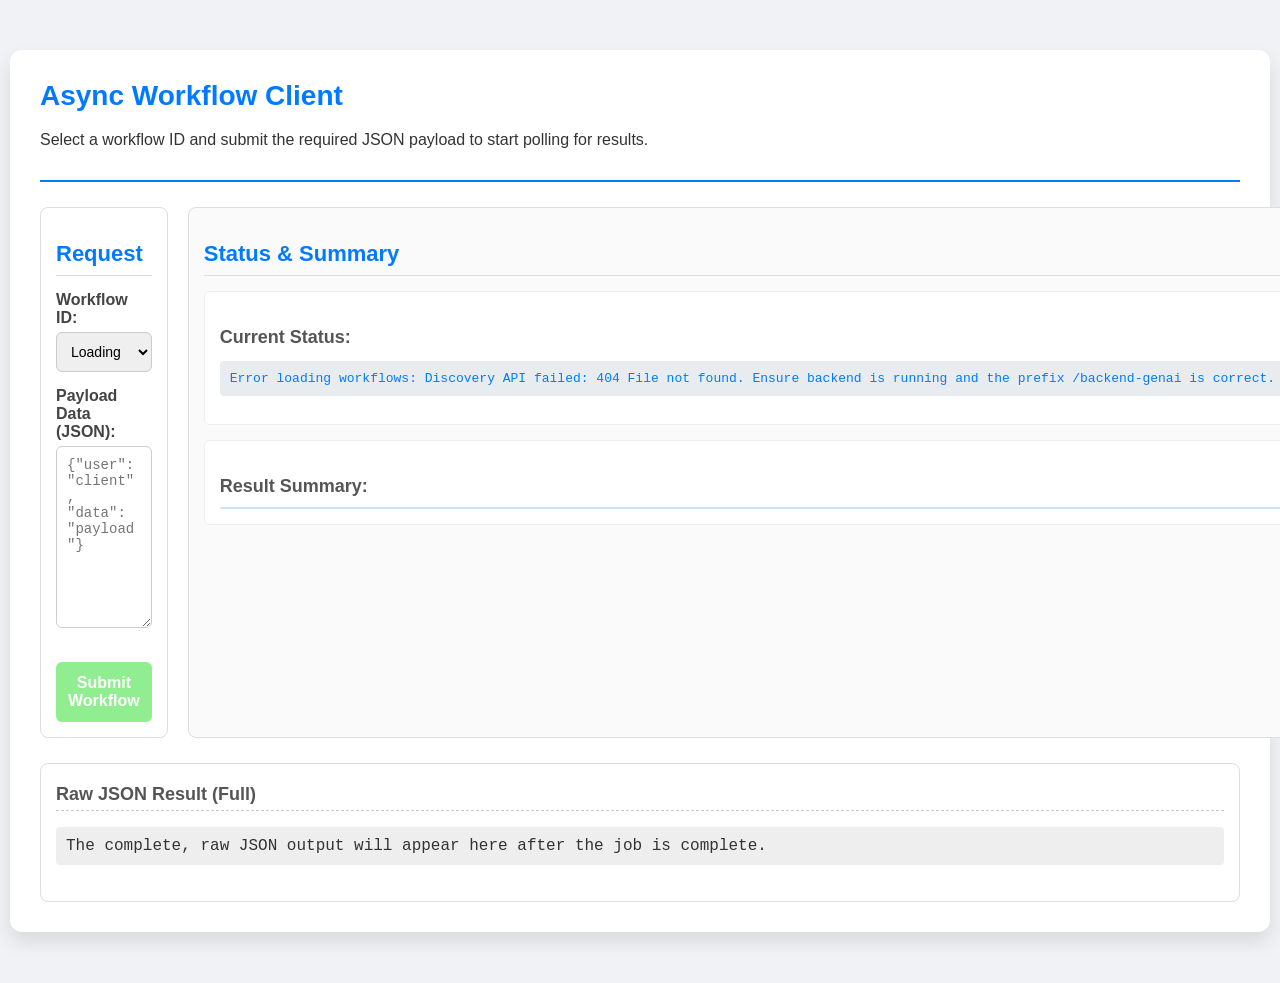
==== src/main/resources/static/index.html @ c816e57d "sample ui added" ====
<!DOCTYPE html>
<html lang="en">

<head>
    <meta charset="UTF-8">
    <title>Workflow Submission Client</title>
    <link rel="stylesheet" href="styles.css">
</head>

<body>

    <div class="container">
        <header>
            <h1>Async Workflow Client</h1>
            <p>Select a workflow ID and submit the required JSON payload to start polling for results.</p>
        </header>

        <div class="main-layout">

            <div class="request-column">
                <h2>Request</h2>
                <section class="form-group">
                    <label for="workflowIdSelect">Workflow ID:</label>
                    <select id="workflowIdSelect" class="input-field">
                        <option value="">Loading Workflows...</option>
                    </select>
                </section>

                <section class="form-group">
                    <label for="postDataInput">Payload Data (JSON):</label>
                    <textarea id="postDataInput" class="input-field" placeholder='{"user": "client", "data": "payload"}'
                        rows="10"></textarea>
                </section>

                <button id="submitBtn" class="primary-btn" disabled>Submit Workflow</button>
            </div>
            <div class="response-column">
                <h2>Status & Summary</h2>

                <div class="status-section">
                    <h3 class="section-title">Current Status:</h3>
                    <pre id="statusMessage" class="status-output">Awaiting workflows list...</pre>
                </div>

                <div class="result-section">
                    <h3 class="section-title">Result Summary:</h3>

                    <ul id="resultSummary" class="result-summary-list">
                    </ul>
                </div>
            </div>
        </div>
        <div class="full-result-footer">
            <h3 class="section-title">Raw JSON Result (Full)</h3>
            <pre id="fullResultContainer"
                class="result-output">The complete, raw JSON output will appear here after the job is complete.</pre>
        </div>
    </div>

    <script src="app.js"></script>
</body>

</html>
---- src/main/resources/static/styles.css ----
body {
    font-family: 'Segoe UI', Tahoma, Geneva, Verdana, sans-serif;
    margin: 0;
    padding: 0;
    background-color: #f0f2f5;
    color: #333;
}

.container {
    max-width: 1200px;
    margin: 50px auto;
    padding: 30px;
    background: #fff;
    border-radius: 12px;
    box-shadow: 0 10px 20px rgba(0, 0, 0, 0.1);
}

header {
    border-bottom: 2px solid #007bff;
    padding-bottom: 15px;
    margin-bottom: 25px;
}

h1 {
    color: #007bff;
    font-size: 28px;
    margin-top: 0;
}

h2 {
    font-size: 22px;
    color: #007bff;
    margin-bottom: 15px;
    border-bottom: 1px solid #ddd;
    padding-bottom: 8px;
}

h3 {
    font-size: 18px;
    color: #555;
    margin-top: 20px;
    margin-bottom: 10px;
}

/* --- TWO COLUMN LAYOUT STYLES --- */

.main-layout {
    display: flex;
    gap: 20px;
    margin-bottom: 25px;
    /* Add margin above the new footer */
}

.request-column,
.response-column {
    flex: 1;
    padding: 15px;
    border: 1px solid #ddd;
    border-radius: 8px;
    background-color: #fafafa;
}

.request-column {
    background-color: #ffffff;
}

/* --- FULL RESULT FOOTER STYLES --- */
.full-result-footer {
    padding: 20px 15px;
    border: 1px solid #ddd;
    border-radius: 8px;
    background-color: #ffffff;
}

/* The H3 title needs to be adjusted for the footer look */
.full-result-footer .section-title {
    margin-top: 0;
    margin-bottom: 10px;
    border-bottom: 1px dashed #ccc;
    padding-bottom: 5px;
}


/* Media query for smaller screens (makes it single column) */
@media (max-width: 900px) {
    .main-layout {
        flex-direction: column;
    }
}

/* --- FORM AND INPUT STYLES (No Change) --- */
.form-group {
    margin-bottom: 15px;
}

label {
    display: block;
    font-weight: 600;
    margin-bottom: 5px;
    color: #444;
}

.input-field {
    width: 100%;
    padding: 10px;
    border: 1px solid #ccc;
    border-radius: 6px;
    box-sizing: border-box;
    font-size: 14px;
}

textarea.input-field {
    resize: vertical;
}

.primary-btn {
    width: 100%;
    padding: 12px;
    background-color: #28a745;
    color: white;
    border: none;
    border-radius: 6px;
    cursor: pointer;
    font-size: 16px;
    font-weight: bold;
    margin-top: 15px;
    transition: background-color 0.3s;
}

.primary-btn:hover:not(:disabled) {
    background-color: #1e7e34;
}

.primary-btn:disabled {
    background-color: #90ee90;
    cursor: not-allowed;
}

/* --- STATUS AND RESULT STYLES --- */

.status-section,
.result-section {
    margin-top: 15px;
    padding: 15px;
    border: 1px solid #eee;
    border-radius: 6px;
    background-color: #ffffff;
}

.result-section {
    padding-bottom: 0;
    /* Tighten up the padding for the summary list */
}

.status-output {
    background-color: #e9ecef;
    color: #007bff;
    padding: 10px;
    border-radius: 4px;
    font-weight: 500;
}

/* This class now only applies to the new footer output element */
.result-output {
    background-color: #eee;
    padding: 10px;
    border-radius: 4px;
    white-space: pre-wrap;
    word-break: break-all;
    max-height: 400px;
    /* Give more height to the full result view */
    overflow-y: auto;
    font-family: Consolas, monospace;
    /* Monospace font for code readability */
}

/* --- RESULT SUMMARY LIST STYLES (No Change) --- */

.result-summary-list {
    list-style: none;
    padding: 0;
    margin: 0 0 15px 0;
    border: 1px solid #cce5ff;
    background-color: #e6f3ff;
    border-radius: 6px;
}

.result-summary-list li {
    padding: 8px 15px;
    border-bottom: 1px dashed #a0d4ff;
    display: flex;
    justify-content: space-between;
}

.result-summary-list li:last-child {
    border-bottom: none;
}

.result-summary-list .key {
    font-weight: 700;
    color: #0056b3;
    margin-right: 15px;
}

.result-summary-list .value {
    color: #333;
    word-break: break-all;
    text-align: right;
    flex-grow: 1;
}
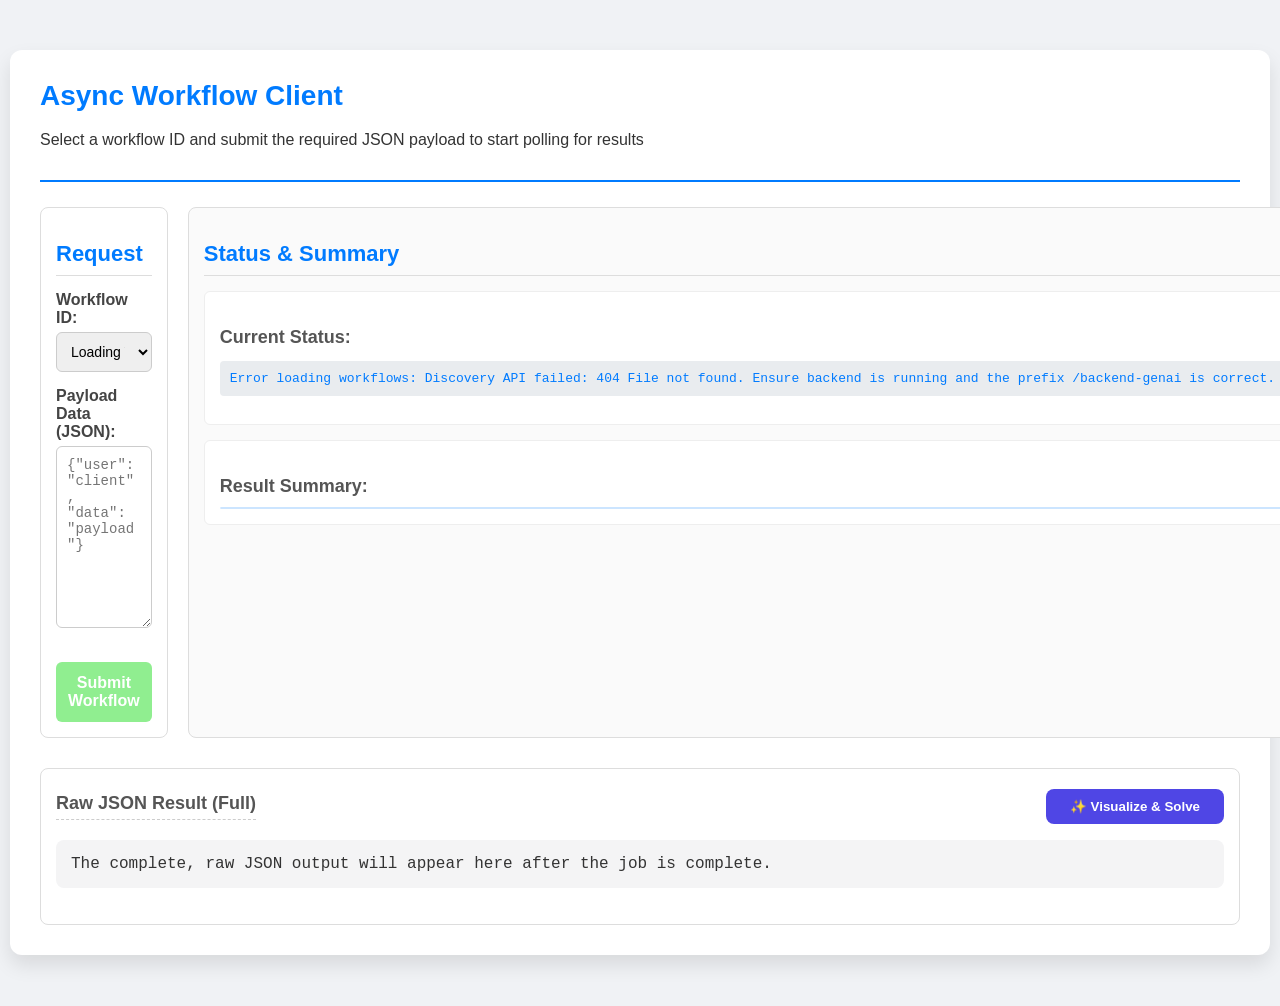
==== commit 957aa7a9: "add question metadata workflow" ====
--- a/src/main/resources/static/index.html
+++ b/src/main/resources/static/index.html
@@ -12,7 +12,7 @@
     <div class="container">
         <header>
             <h1>Async Workflow Client</h1>
-            <p>Select a workflow ID and submit the required JSON payload to start polling for results.</p>
+            <p>Select a workflow ID and submit the required JSON payload to start polling for results</p>
         </header>
 
         <div class="main-layout">
@@ -23,6 +23,9 @@
                     <label for="workflowIdSelect">Workflow ID:</label>
                     <select id="workflowIdSelect" class="input-field">
                         <option value="">Loading Workflows...</option>
+                        <option value="kinematics-solver">Kinematics Solver</option>
+                        <option value="assessment-enrichment">Assessment Enrichment</option>
+                        <option value="chemistry-balancer">Chemistry Balancer</option>
                     </select>
                 </section>
 
@@ -34,6 +37,7 @@
 
                 <button id="submitBtn" class="primary-btn" disabled>Submit Workflow</button>
             </div>
+
             <div class="response-column">
                 <h2>Status & Summary</h2>
 
@@ -44,20 +48,73 @@
 
                 <div class="result-section">
                     <h3 class="section-title">Result Summary:</h3>
-
                     <ul id="resultSummary" class="result-summary-list">
                     </ul>
                 </div>
             </div>
         </div>
-        <div class="full-result-footer">
-            <h3 class="section-title">Raw JSON Result (Full)</h3>
-            <pre id="fullResultContainer"
-                class="result-output">The complete, raw JSON output will appear here after the job is complete.</pre>
+
+        <div class="full-result-footer" style="margin-top: 30px;">
+            <div style="display: flex; justify-content: space-between; align-items: center; margin-bottom: 15px;">
+                <h3 class="section-title" style="margin: 0;">Raw JSON Result (Full)</h3>
+
+                <button id="visualizeBtn" onclick="launchVisualizer()"
+                    style=" background-color: #4f46e5; color: white; padding: 10px 24px; border-radius: 8px; font-weight: bold; border: none; cursor: pointer; transition: background-color 0.2s;">
+                    ✨ Visualize & Solve
+                </button>
+            </div>
+
+            <pre id="fullResultContainer" class="result-output"
+                style="background: #f4f4f5; padding: 15px; border-radius: 8px; overflow-x: auto;">The complete, raw JSON output will appear here after the job is complete.</pre>
         </div>
     </div>
 
     <script src="app.js"></script>
+
+    <script>
+        function launchVisualizer() {
+            // 1. Grab the raw JSON text from the result container
+            const resultElement = document.getElementById('fullResultContainer');
+            const rawText = resultElement.innerText || resultElement.textContent;
+
+            // 2. Grab the currently selected workflow from your dropdown
+            const workflowSelect = document.getElementById('workflowIdSelect');
+            const selectedWorkflow = workflowSelect.value;
+
+            // Safety check: ensure a workflow is actually selected
+            if (!selectedWorkflow) {
+                alert("No workflow selected. Please select a workflow first.");
+                return;
+            }
+
+            // 3. Define your Routing Dictionary
+            // Map the exact `<option value="...">` from your dropdown to the corresponding HTML file
+            const routeMap = {
+                "assessment-enrichment": "visualizer.html",
+                "kinematics-solver": "physics-visualizer.html",
+                "chemistry-balancer": "chem-visualizer.html"
+            };
+
+            // Determine target page. If it's in the map, use it. 
+            // If not, fallback to dynamically naming it (e.g., "selected-workflow-name.html")
+            const targetPage = routeMap[selectedWorkflow] || `${selectedWorkflow}.html`;
+
+            try {
+                // 4. Parse to ensure it is valid JSON
+                const jsonData = JSON.parse(rawText);
+
+                // 5. Save to session storage so the new tab can read it
+                sessionStorage.setItem('scaffoldPayload', JSON.stringify(jsonData));
+
+                // 6. Launch the specific visualizer in a new tab
+                window.open(targetPage, '_blank');
+
+            } catch (error) {
+                alert("Error: The output is not valid JSON. Please wait for the workflow to complete.");
+                console.error("Parsing Error:", error);
+            }
+        }
+    </script>
 </body>
 
 </html>
